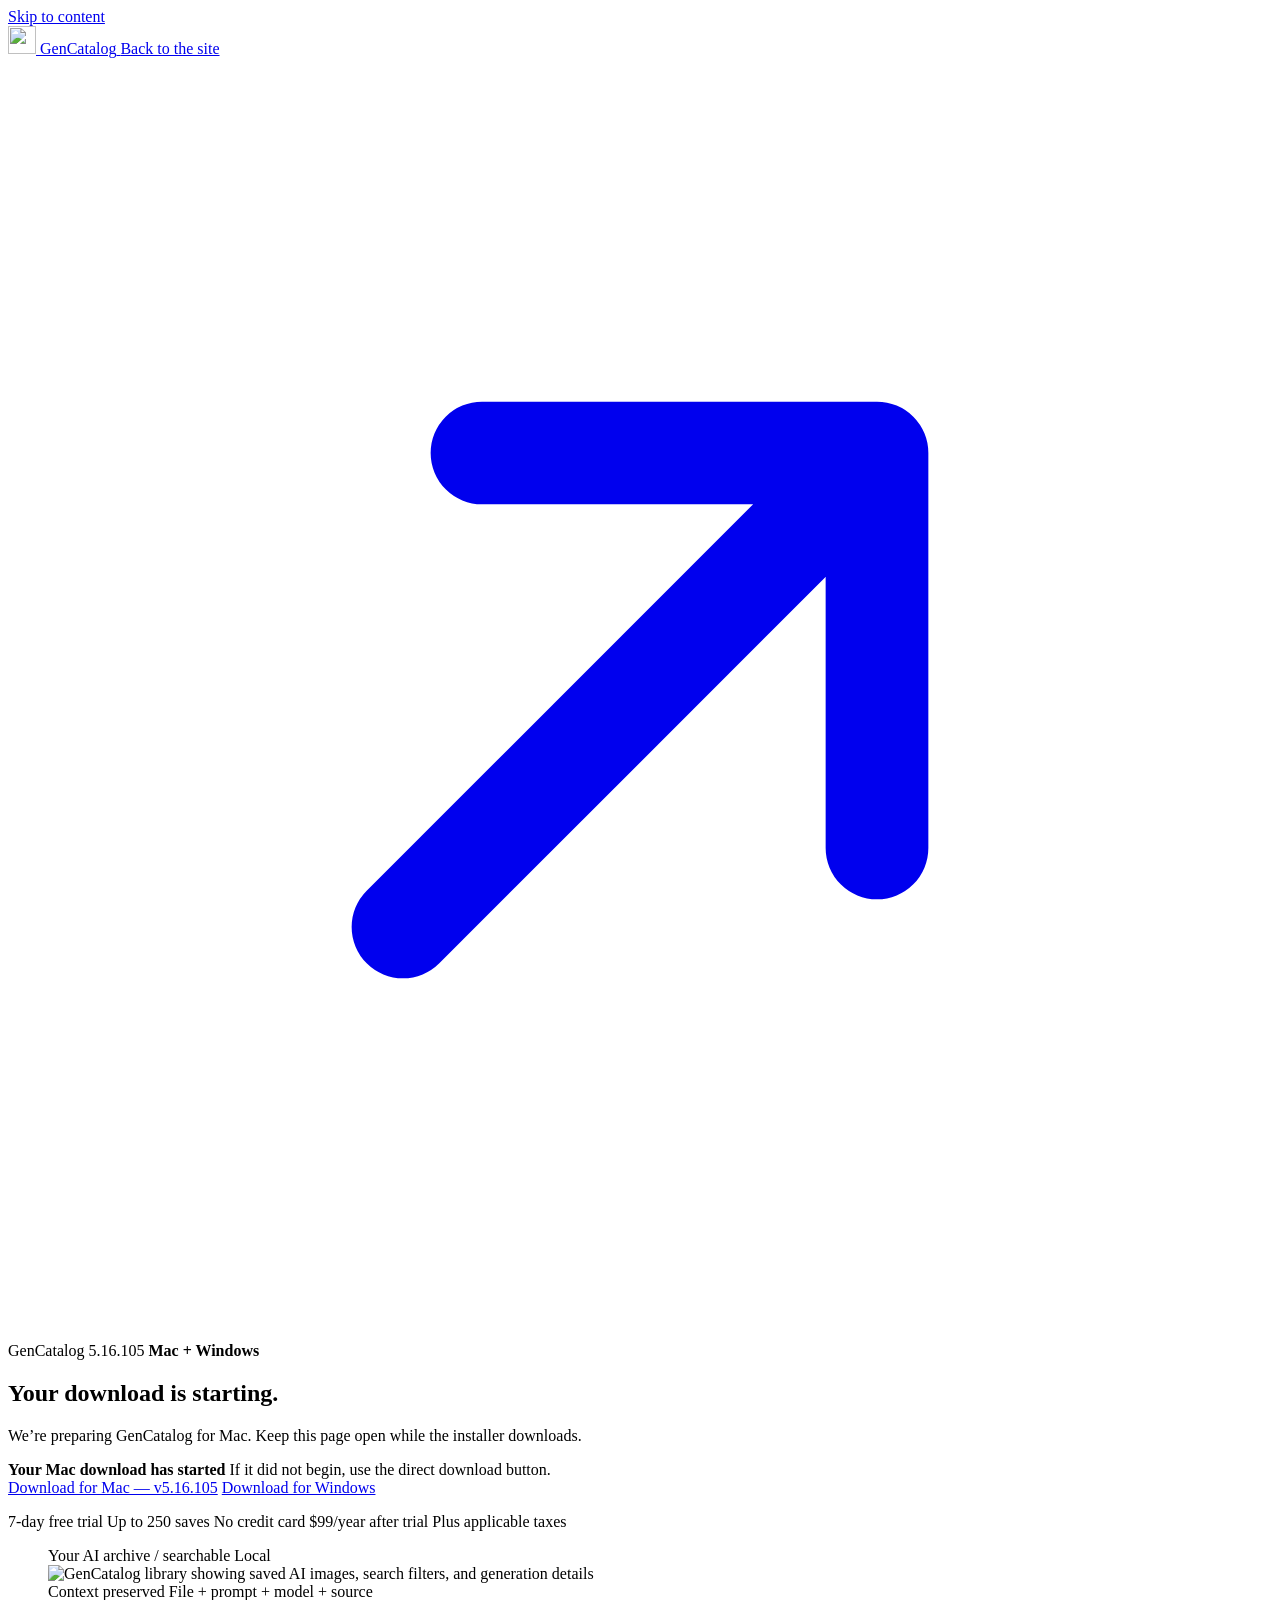
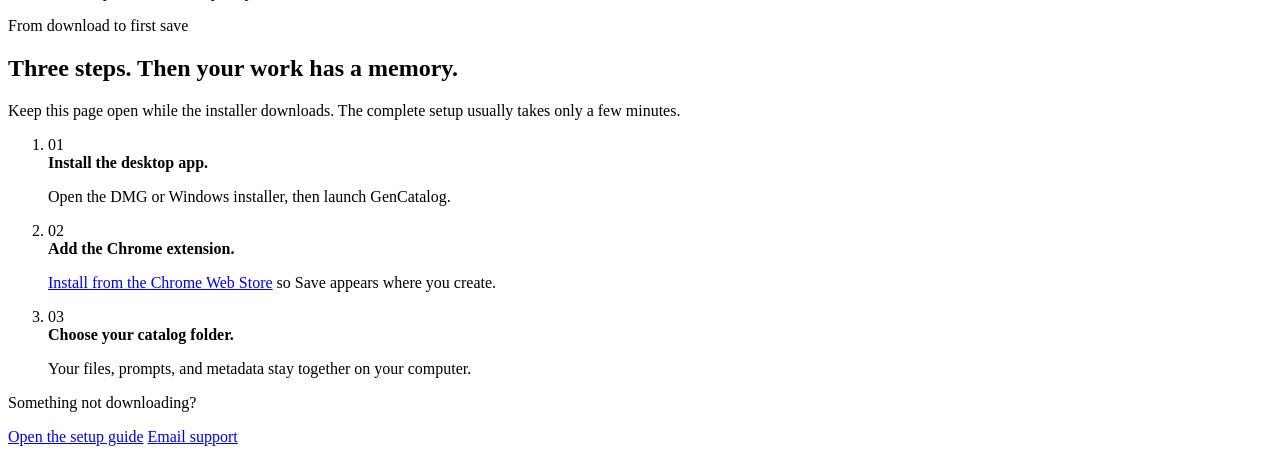
==== get.html @ 5c725c07 "Release: Desktop 5.16.105 and extension 5.147 notes" ====
<!doctype html>
<html lang="en">
<head>
  <script async src="https://www.googletagmanager.com/gtag/js?id=G-8EV2H78B6F"></script>
  <script>
    window.dataLayer = window.dataLayer || [];
    function gtag(){dataLayer.push(arguments);}
    gtag('js', new Date());
    gtag('config', 'G-8EV2H78B6F');
  </script>
  <meta charset="utf-8">
  <meta name="viewport" content="width=device-width,initial-scale=1">
  <meta name="robots" content="noindex">
  <meta name="theme-color" content="#0b0d11">
  <title>Download GenCatalog for Mac or Windows</title>
  <meta name="description" content="Download GenCatalog for macOS or Windows and start organizing AI images and videos in a searchable local library.">
  <link rel="canonical" href="https://gencatalog.app/get">
  <link rel="icon" type="image/png" sizes="32x32" href="/favicon-32x32.png">
  <link rel="icon" type="image/png" sizes="16x16" href="/favicon-16x16.png">
  <link rel="apple-touch-icon" sizes="180x180" href="/apple-touch-icon.png">
  <link rel="preconnect" href="https://fonts.googleapis.com">
  <link rel="preconnect" href="https://fonts.gstatic.com" crossorigin>
  <link href="https://fonts.googleapis.com/css2?family=Geist:wght@400;500;600;700&amp;family=Geist+Mono:wght@400;500;600&amp;display=swap" rel="stylesheet">
  <link rel="stylesheet" href="get-20260710.css?v=20260710">
  <script defer src="/analytics.js"></script>
</head>
<body>
  <a class="skip-link" href="#main">Skip to content</a>

  <nav class="handoff-nav" aria-label="Download navigation">
    <a class="handoff-brand" href="/">
      <img src="GenCatalogLogo-64.webp" width="28" height="28" alt="">
      <span>GenCatalog</span>
    </a>
    <a class="handoff-back" href="/">
      Back to the site
      <svg viewBox="0 0 16 16" aria-hidden="true"><path d="M5 11 11 5M6 5h5v5" fill="none" stroke="currentColor" stroke-width="1.3" stroke-linecap="round" stroke-linejoin="round"></path></svg>
    </a>
  </nav>

  <main id="main">
    <section class="handoff-hero" aria-labelledby="headline">
      <div class="handoff-copy">
        <p class="handoff-kicker"><span aria-hidden="true"></span> GenCatalog 5.16.105 <b>Mac + Windows</b></p>
        <h1 id="headline">Your download is starting.</h1>
        <p id="body" class="handoff-lede">We’re preparing the right GenCatalog installer for this computer.</p>

        <div class="download-status" aria-live="polite">
          <span class="download-status-dot" aria-hidden="true"></span>
          <div>
            <strong id="download-status">Preparing your download</strong>
            <span id="download-detail">You can also use the direct link below.</span>
          </div>
        </div>

        <div class="handoff-actions">
          <a id="primary" class="handoff-button handoff-button-primary" href="#">Download GenCatalog</a>
          <a id="secondary" class="handoff-button handoff-button-secondary" href="#" hidden>Other platform</a>
        </div>

        <p class="handoff-trust">7-day free trial <span>Up to 250 saves</span> No credit card <span>$99/year after trial</span> Plus applicable taxes</p>
      </div>

      <figure class="handoff-product" aria-label="GenCatalog desktop library">
        <div class="handoff-frame-bar">
          <span><i></i><i></i><i></i></span>
          <span>Your AI archive / searchable</span>
          <span>Local</span>
        </div>
        <img src="GenCatalogNewHero-1280.webp" srcset="GenCatalogNewHero-1280.webp 1280w, GenCatalogNewHero-2560.webp 2560w" sizes="(max-width: 900px) 100vw, 58vw" alt="GenCatalog library showing saved AI images, search filters, and generation details" width="1280" height="676" decoding="async" fetchpriority="high">
        <figcaption>
          <span>Context preserved</span>
          File + prompt + model + source
        </figcaption>
      </figure>
    </section>

    <section class="handoff-next" aria-labelledby="next-title">
      <div>
        <p class="handoff-section-label">From download to first save</p>
        <h2 id="next-title">Three steps. Then your work has a memory.</h2>
        <p>Keep this page open while the installer downloads. The complete setup usually takes only a few minutes.</p>
      </div>

      <ol class="handoff-steps">
        <li>
          <span>01</span>
          <div><strong>Install the desktop app.</strong><p>Open the DMG or Windows installer, then launch GenCatalog.</p></div>
        </li>
        <li>
          <span>02</span>
          <div><strong>Add the Chrome extension.</strong><p><a href="https://chromewebstore.google.com/detail/dcmghhapbfbldjoilamnnalkagejndfb">Install from the Chrome Web Store</a> so Save appears where you create.</p></div>
        </li>
        <li>
          <span>03</span>
          <div><strong>Choose your catalog folder.</strong><p>Your files, prompts, and metadata stay together on your computer.</p></div>
        </li>
      </ol>
    </section>

    <section class="handoff-help" aria-label="Download help">
      <p>Something not downloading?</p>
      <div>
        <a href="/support">Open the setup guide</a>
        <a href="mailto:support@gencatalog.app">Email support</a>
      </div>
    </section>
  </main>

  <iframe id="download-frame" title="" hidden></iframe>

  <script>
    // Latest desktop release plus the current notarized Mac build.
    var VERSION = '5.16.105';
    var MAC_VERSION = '5.16.105';

    var BASE = 'https://downloads.gencatalog.app/';
    var macUrl = BASE + 'GenCatalog-' + MAC_VERSION + '-universal.dmg';
    var winUrl = BASE + 'GenCatalog-' + VERSION + '-Setup.exe';

    var ua = navigator.userAgent;
    var isMobile = /iPhone|iPad|iPod|Android/i.test(ua);
    var isWin = !isMobile && (/Win/i.test(navigator.platform) || /Windows/i.test(ua));

    var primary = document.getElementById('primary');
    var secondary = document.getElementById('secondary');
    var headline = document.getElementById('headline');
    var body = document.getElementById('body');
    var downloadStatus = document.getElementById('download-status');
    var detail = document.getElementById('download-detail');
    var downloadFrame = document.getElementById('download-frame');
    var pageParams = new URLSearchParams(location.search);
    var attribution = (function () {
      var key = 'gc_attribution_v1';
      var params = new URLSearchParams(location.search);
      var stored = {};
      try { stored = JSON.parse(localStorage.getItem(key) || '{}') || {}; } catch (_) {}
      var source = (params.get('source') || stored.lastSource || stored.firstSource || '').trim();
      var channel = (params.get('channel') || stored.lastChannel || stored.firstChannel || '').trim();
      var surface = (params.get('surface') || stored.lastSurface || '').trim();
      if (!source && document.referrer) {
        try {
          var ref = new URL(document.referrer);
          var host = ref.hostname.replace(/^www\./, '').toLowerCase();
          var searchSources = {
            'google.com': 'google_organic',
            'bing.com': 'bing_organic',
            'duckduckgo.com': 'duckduckgo_organic',
            'yahoo.com': 'yahoo_organic',
            'ecosia.org': 'ecosia_organic',
            'search.brave.com': 'brave_organic',
            'perplexity.ai': 'perplexity_referral',
            'chatgpt.com': 'chatgpt_referral'
          };
          if (host !== location.hostname) {
            source = searchSources[host] || ('referral_' + host.replace(/[^a-z0-9]+/g, '_').replace(/^_+|_+$/g, '').slice(0, 80));
            channel = channel || (source.indexOf('_organic') !== -1 ? 'organic_search' : (source.indexOf('_referral') !== -1 ? 'ai_referral' : 'referral'));
            surface = surface || 'website';
          }
        } catch (_) {}
      }
      if (source || channel || surface) {
        stored.lastSource = source || stored.lastSource;
        stored.lastChannel = channel || stored.lastChannel;
        stored.lastSurface = surface || stored.lastSurface;
        stored.lastLandingPage = location.href;
        stored.lastSeenAt = new Date().toISOString();
        if (!stored.firstSource && source) stored.firstSource = source;
        if (!stored.firstChannel && channel) stored.firstChannel = channel;
        if (!stored.firstLandingPage) stored.firstLandingPage = location.href;
        try { localStorage.setItem(key, JSON.stringify(stored)); } catch (_) {}
      }
      return { source: source, channel: channel, surface: surface };
    })();

    function withAttribution(url) {
      var next = new URL(url);
      ['source', 'channel', 'surface'].forEach(function (key) {
        if (attribution[key]) next.searchParams.set(key, attribution[key]);
      });
      ['utm_source', 'utm_medium', 'utm_campaign', 'utm_content', 'utm_term'].forEach(function (key) {
        var value = pageParams.get(key);
        if (value) next.searchParams.set(key, value);
      });
      return next.toString();
    }

    if (isMobile) {
      document.documentElement.dataset.platform = 'mobile';
      headline.textContent = 'Continue on your Mac or PC.';
      body.textContent = 'GenCatalog is a desktop app. Open gencatalog.app/get on your computer when you are ready to install.';
      downloadStatus.textContent = 'Desktop download required';
      detail.textContent = 'Available for macOS and Windows 10 or 11.';
      primary.href = 'https://gencatalog.app';
      primary.textContent = 'Back to GenCatalog';
    } else {
      var platform = isWin ? 'Windows' : 'Mac';
      var target = withAttribution(isWin ? winUrl : macUrl);
      var other = withAttribution(isWin ? macUrl : winUrl);
      var otherLabel = isWin ? 'Download for Mac' : 'Download for Windows';

      document.documentElement.dataset.platform = isWin ? 'windows' : 'mac';
      body.textContent = 'We’re preparing GenCatalog for ' + platform + '. Keep this page open while the installer downloads.';
      primary.href = target;
      primary.textContent = 'Download for ' + platform + ' — v' + VERSION;
      secondary.href = other;
      secondary.textContent = otherLabel;
      secondary.hidden = false;

      if (typeof gtag === 'function') {
        gtag('event', 'download_redirect', {
          event_category: 'conversion',
          event_label: platform + ' installer',
          link_url: target,
          gc_source: attribution.source,
          gc_channel: attribution.channel,
          gc_surface: attribution.surface,
          transport_type: 'beacon'
        });
      }

      if (pageParams.get('manual') === '1') {
        downloadStatus.textContent = 'Your ' + platform + ' download is ready';
        detail.textContent = 'Use the button whenever you are ready.';
      } else {
        window.setTimeout(function () {
          downloadFrame.src = target;
          downloadStatus.textContent = 'Your ' + platform + ' download has started';
          detail.textContent = 'If it did not begin, use the direct download button.';
          document.body.classList.add('download-started');
        }, 700);
      }
    }
  </script>
</body>
</html>
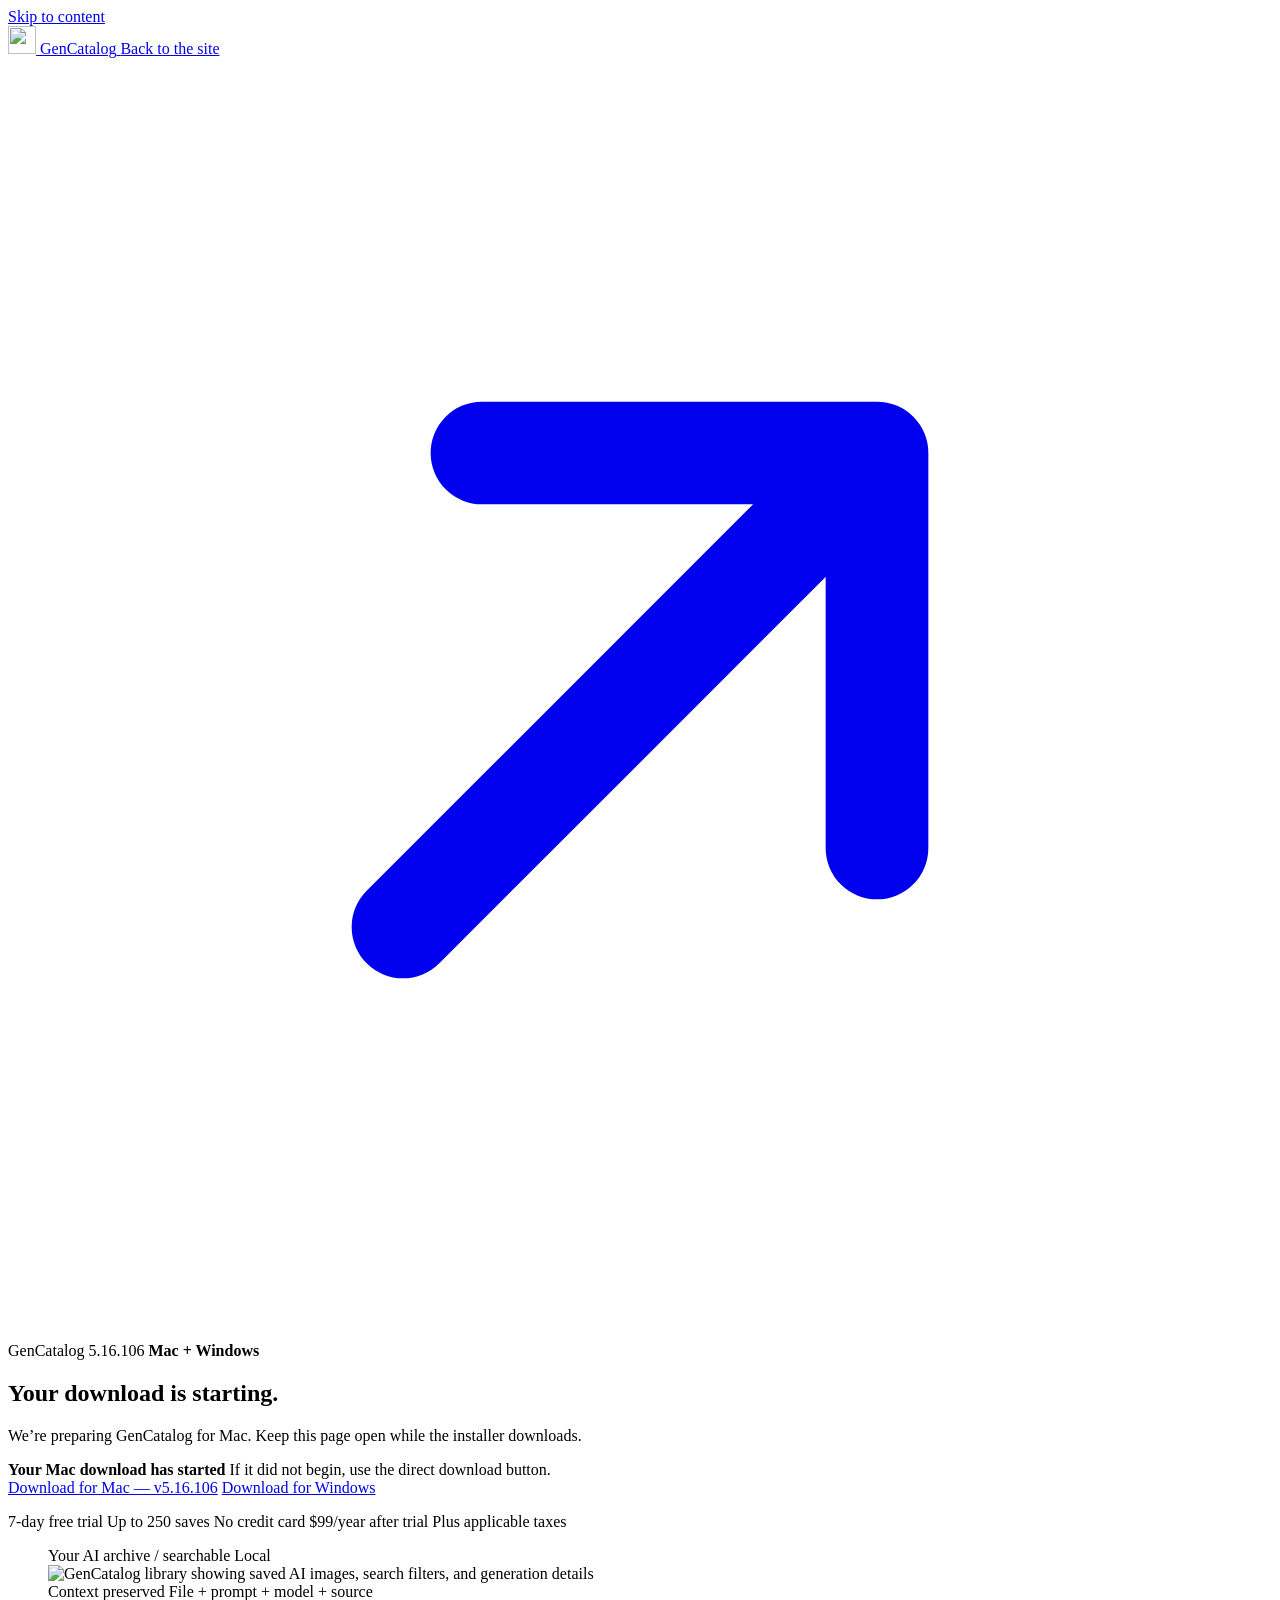
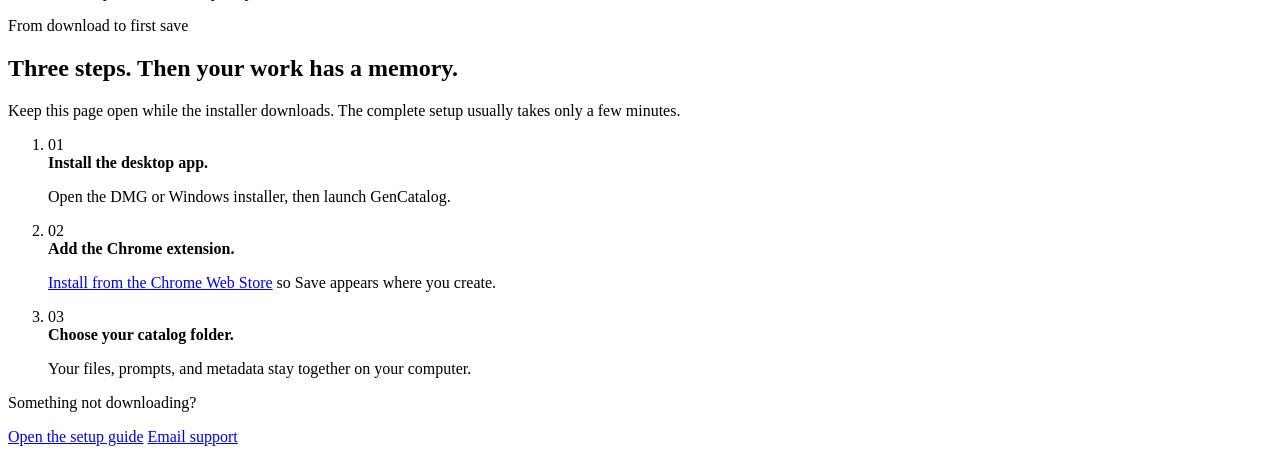
==== commit c1121946: "Publish desktop 5.16.106 release notes and downloads" ====
--- a/get.html
+++ b/get.html
@@ -41,7 +41,7 @@
   <main id="main">
     <section class="handoff-hero" aria-labelledby="headline">
       <div class="handoff-copy">
-        <p class="handoff-kicker"><span aria-hidden="true"></span> GenCatalog 5.16.105 <b>Mac + Windows</b></p>
+        <p class="handoff-kicker"><span aria-hidden="true"></span> GenCatalog 5.16.106 <b>Mac + Windows</b></p>
         <h1 id="headline">Your download is starting.</h1>
         <p id="body" class="handoff-lede">We’re preparing the right GenCatalog installer for this computer.</p>
 
@@ -111,8 +111,8 @@
 
   <script>
     // Latest desktop release plus the current notarized Mac build.
-    var VERSION = '5.16.105';
-    var MAC_VERSION = '5.16.105';
+    var VERSION = '5.16.106';
+    var MAC_VERSION = '5.16.106';
 
     var BASE = 'https://downloads.gencatalog.app/';
     var macUrl = BASE + 'GenCatalog-' + MAC_VERSION + '-universal.dmg';
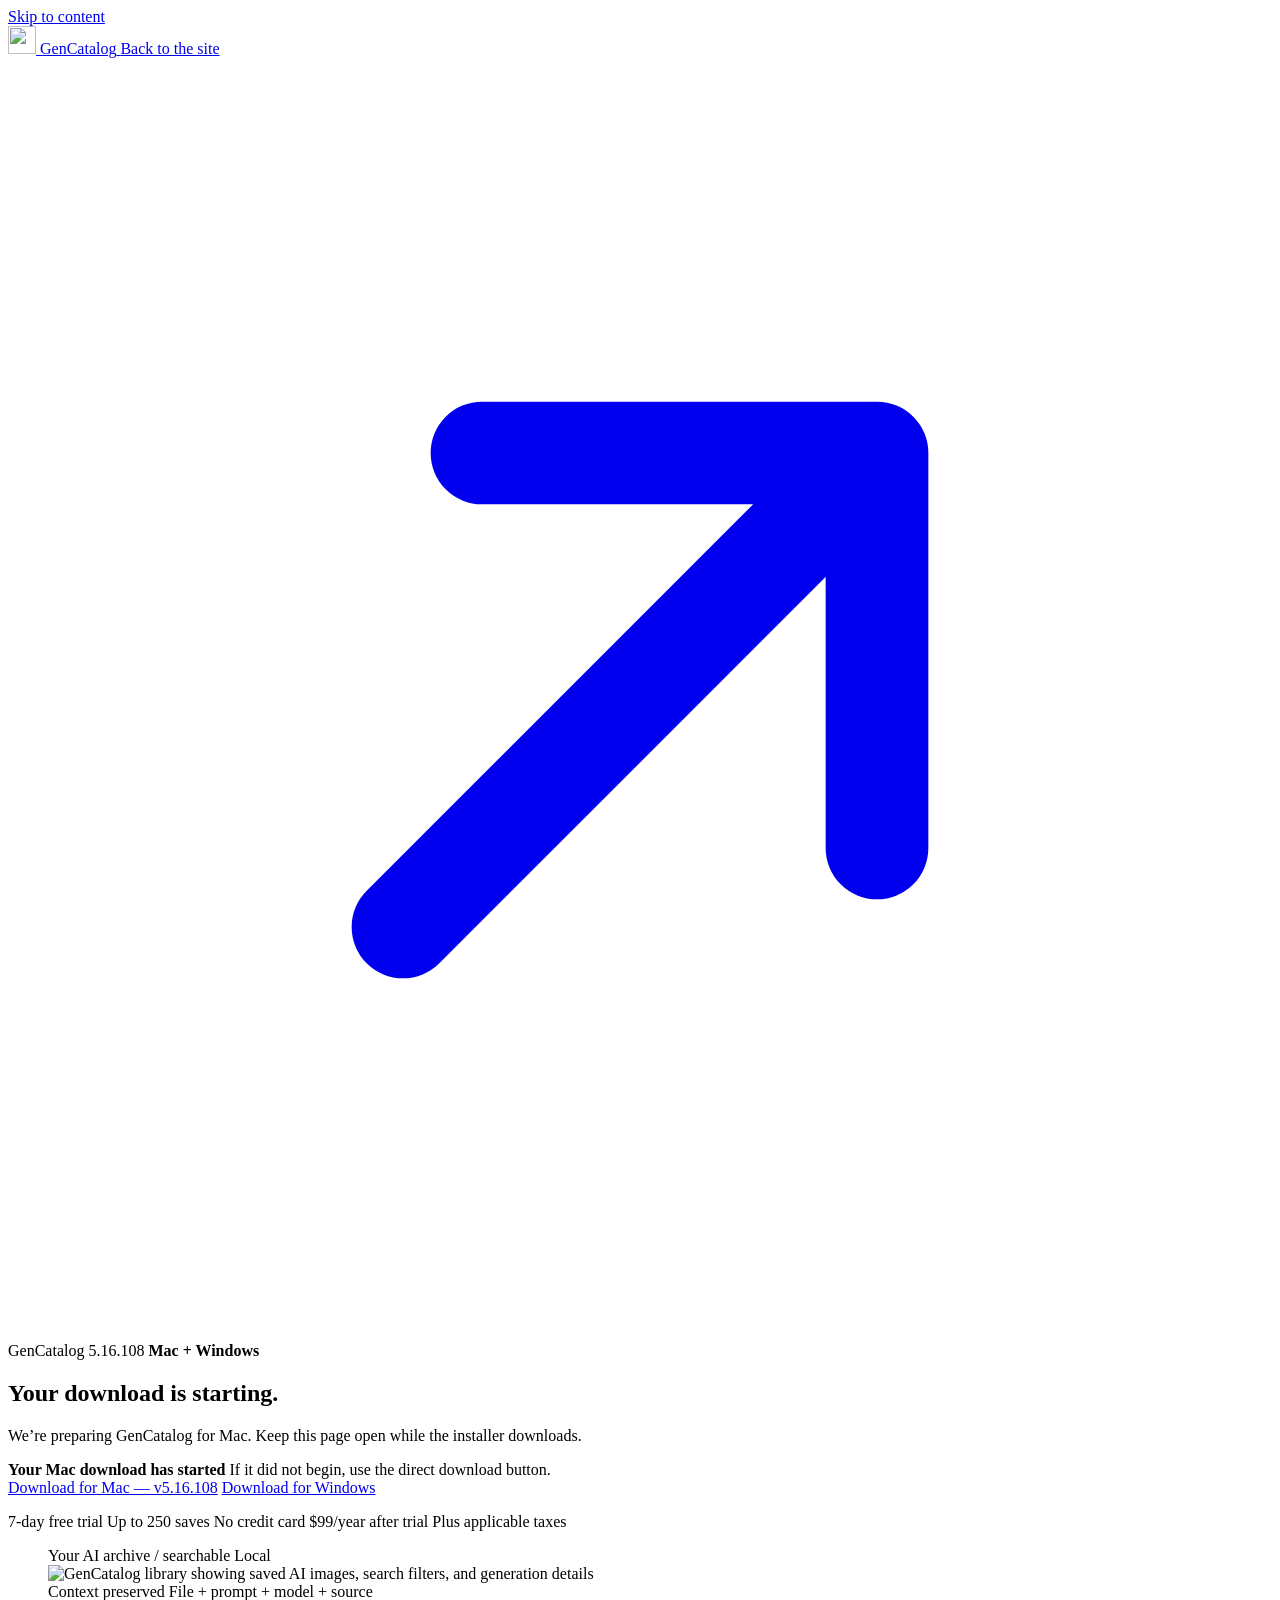
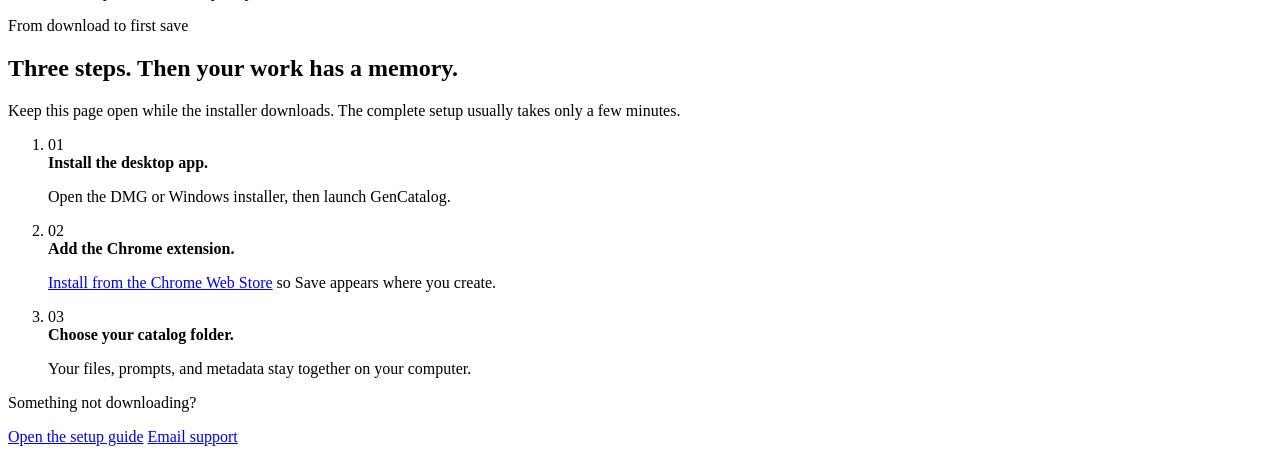
==== commit 1ab296f7: "Release desktop 5.16.108 compact sidebar" ====
--- a/get.html
+++ b/get.html
@@ -41,7 +41,7 @@
   <main id="main">
     <section class="handoff-hero" aria-labelledby="headline">
       <div class="handoff-copy">
-        <p class="handoff-kicker"><span aria-hidden="true"></span> GenCatalog 5.16.106 <b>Mac + Windows</b></p>
+        <p class="handoff-kicker"><span aria-hidden="true"></span> GenCatalog 5.16.108 <b>Mac + Windows</b></p>
         <h1 id="headline">Your download is starting.</h1>
         <p id="body" class="handoff-lede">We’re preparing the right GenCatalog installer for this computer.</p>
 
@@ -111,8 +111,8 @@
 
   <script>
     // Latest desktop release plus the current notarized Mac build.
-    var VERSION = '5.16.106';
-    var MAC_VERSION = '5.16.106';
+    var VERSION = '5.16.108';
+    var MAC_VERSION = '5.16.108';
 
     var BASE = 'https://downloads.gencatalog.app/';
     var macUrl = BASE + 'GenCatalog-' + MAC_VERSION + '-universal.dmg';
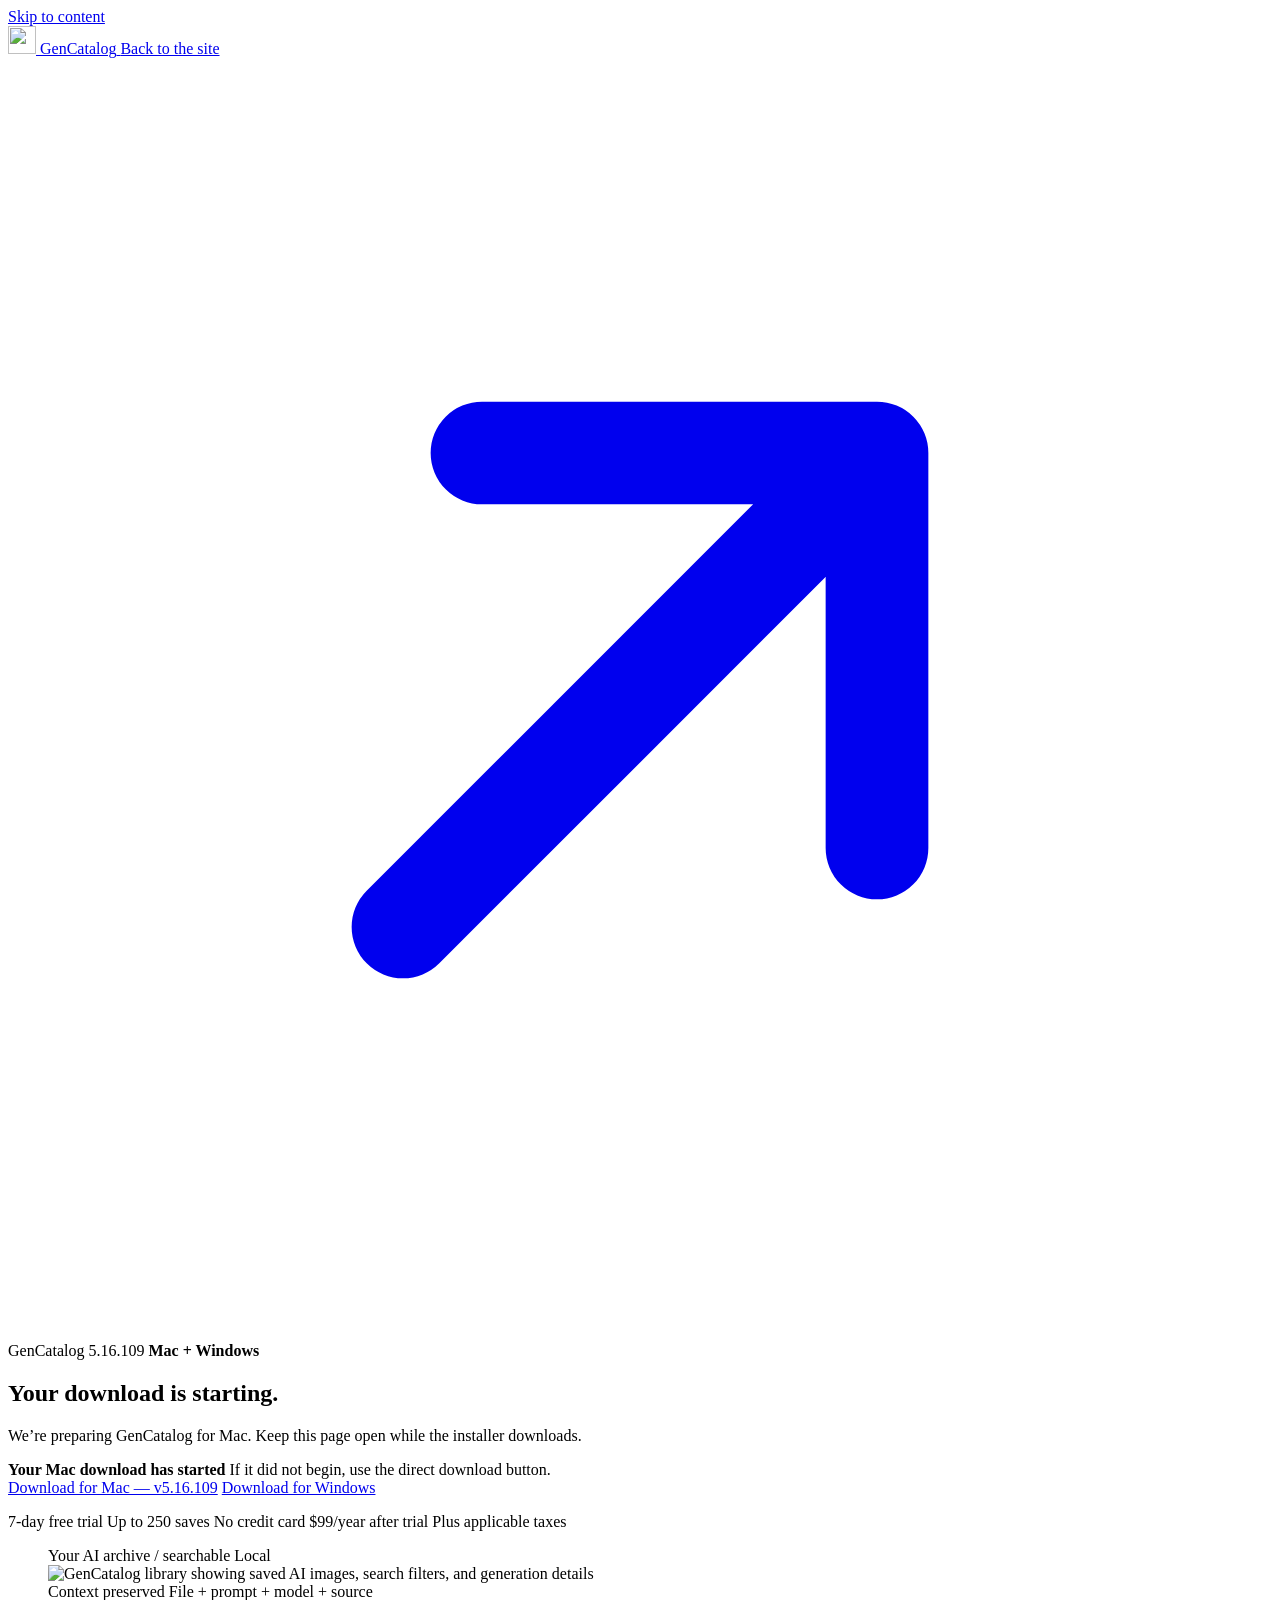
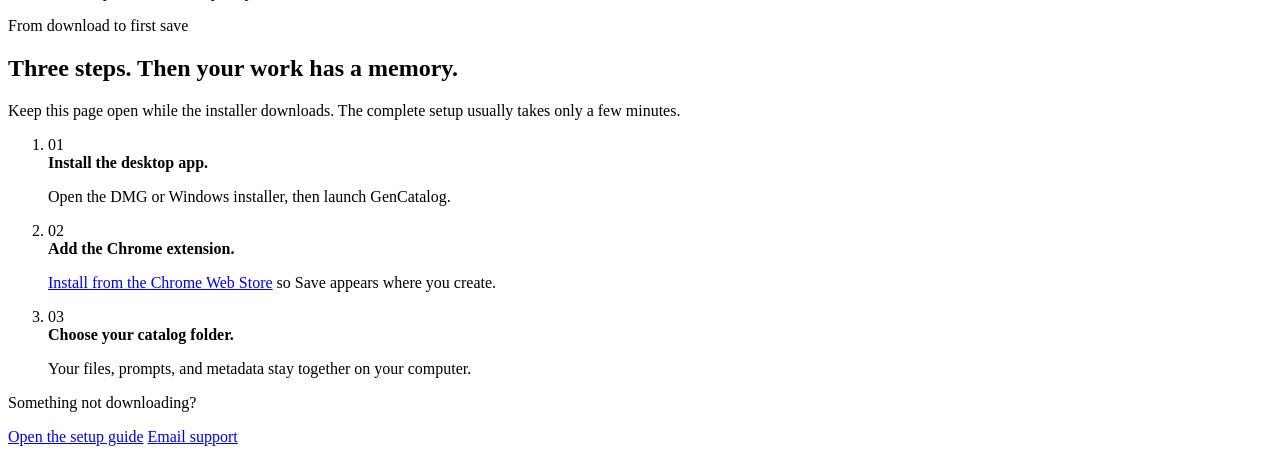
==== commit 8b695c23: "Release desktop 5.16.109 tag contrast correction" ====
--- a/get.html
+++ b/get.html
@@ -41,7 +41,7 @@
   <main id="main">
     <section class="handoff-hero" aria-labelledby="headline">
       <div class="handoff-copy">
-        <p class="handoff-kicker"><span aria-hidden="true"></span> GenCatalog 5.16.108 <b>Mac + Windows</b></p>
+        <p class="handoff-kicker"><span aria-hidden="true"></span> GenCatalog 5.16.109 <b>Mac + Windows</b></p>
         <h1 id="headline">Your download is starting.</h1>
         <p id="body" class="handoff-lede">We’re preparing the right GenCatalog installer for this computer.</p>
 
@@ -111,8 +111,8 @@
 
   <script>
     // Latest desktop release plus the current notarized Mac build.
-    var VERSION = '5.16.108';
-    var MAC_VERSION = '5.16.108';
+    var VERSION = '5.16.109';
+    var MAC_VERSION = '5.16.109';
 
     var BASE = 'https://downloads.gencatalog.app/';
     var macUrl = BASE + 'GenCatalog-' + MAC_VERSION + '-universal.dmg';
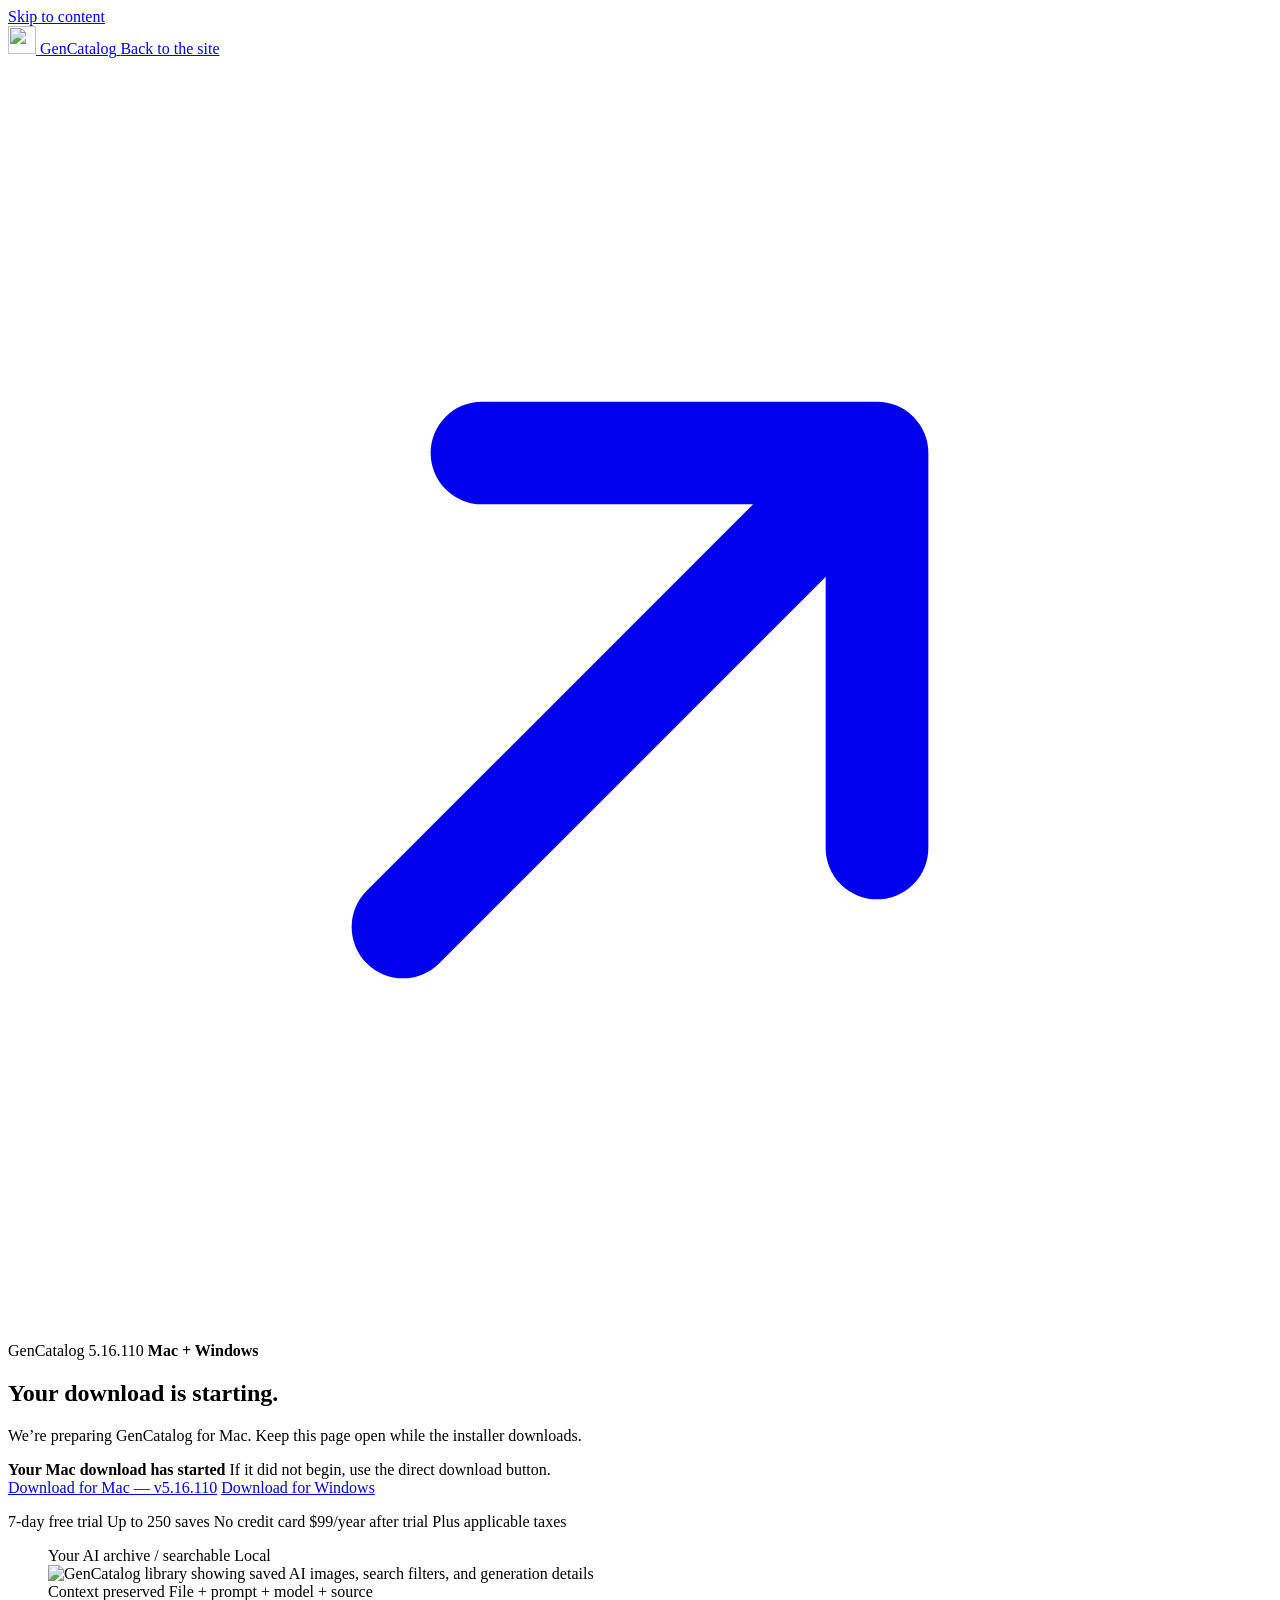
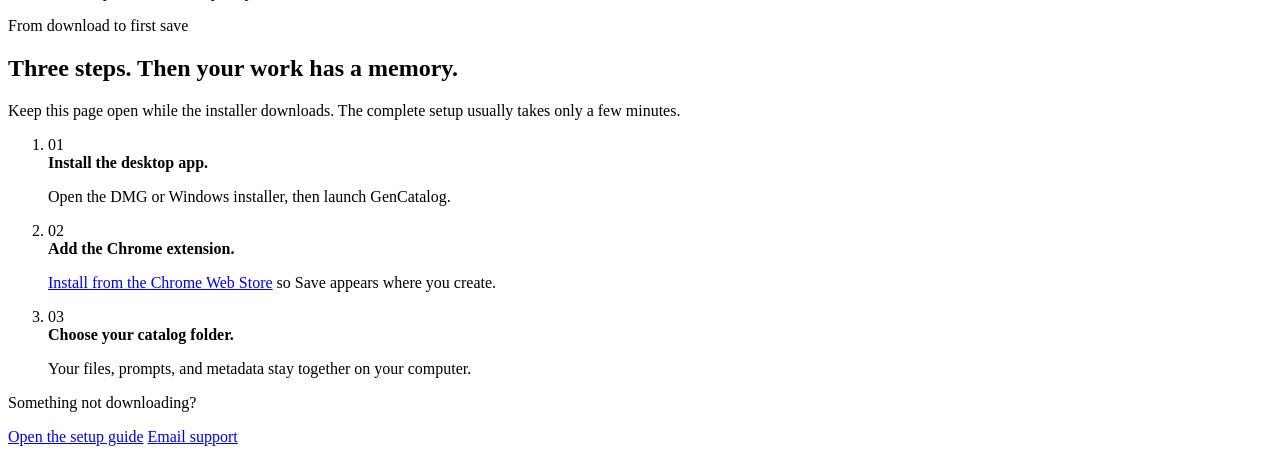
==== commit b6da587d: "Release desktop 5.16.110 catalog overview restoration" ====
--- a/get.html
+++ b/get.html
@@ -41,7 +41,7 @@
   <main id="main">
     <section class="handoff-hero" aria-labelledby="headline">
       <div class="handoff-copy">
-        <p class="handoff-kicker"><span aria-hidden="true"></span> GenCatalog 5.16.109 <b>Mac + Windows</b></p>
+        <p class="handoff-kicker"><span aria-hidden="true"></span> GenCatalog 5.16.110 <b>Mac + Windows</b></p>
         <h1 id="headline">Your download is starting.</h1>
         <p id="body" class="handoff-lede">We’re preparing the right GenCatalog installer for this computer.</p>
 
@@ -111,8 +111,8 @@
 
   <script>
     // Latest desktop release plus the current notarized Mac build.
-    var VERSION = '5.16.109';
-    var MAC_VERSION = '5.16.109';
+    var VERSION = '5.16.110';
+    var MAC_VERSION = '5.16.110';
 
     var BASE = 'https://downloads.gencatalog.app/';
     var macUrl = BASE + 'GenCatalog-' + MAC_VERSION + '-universal.dmg';
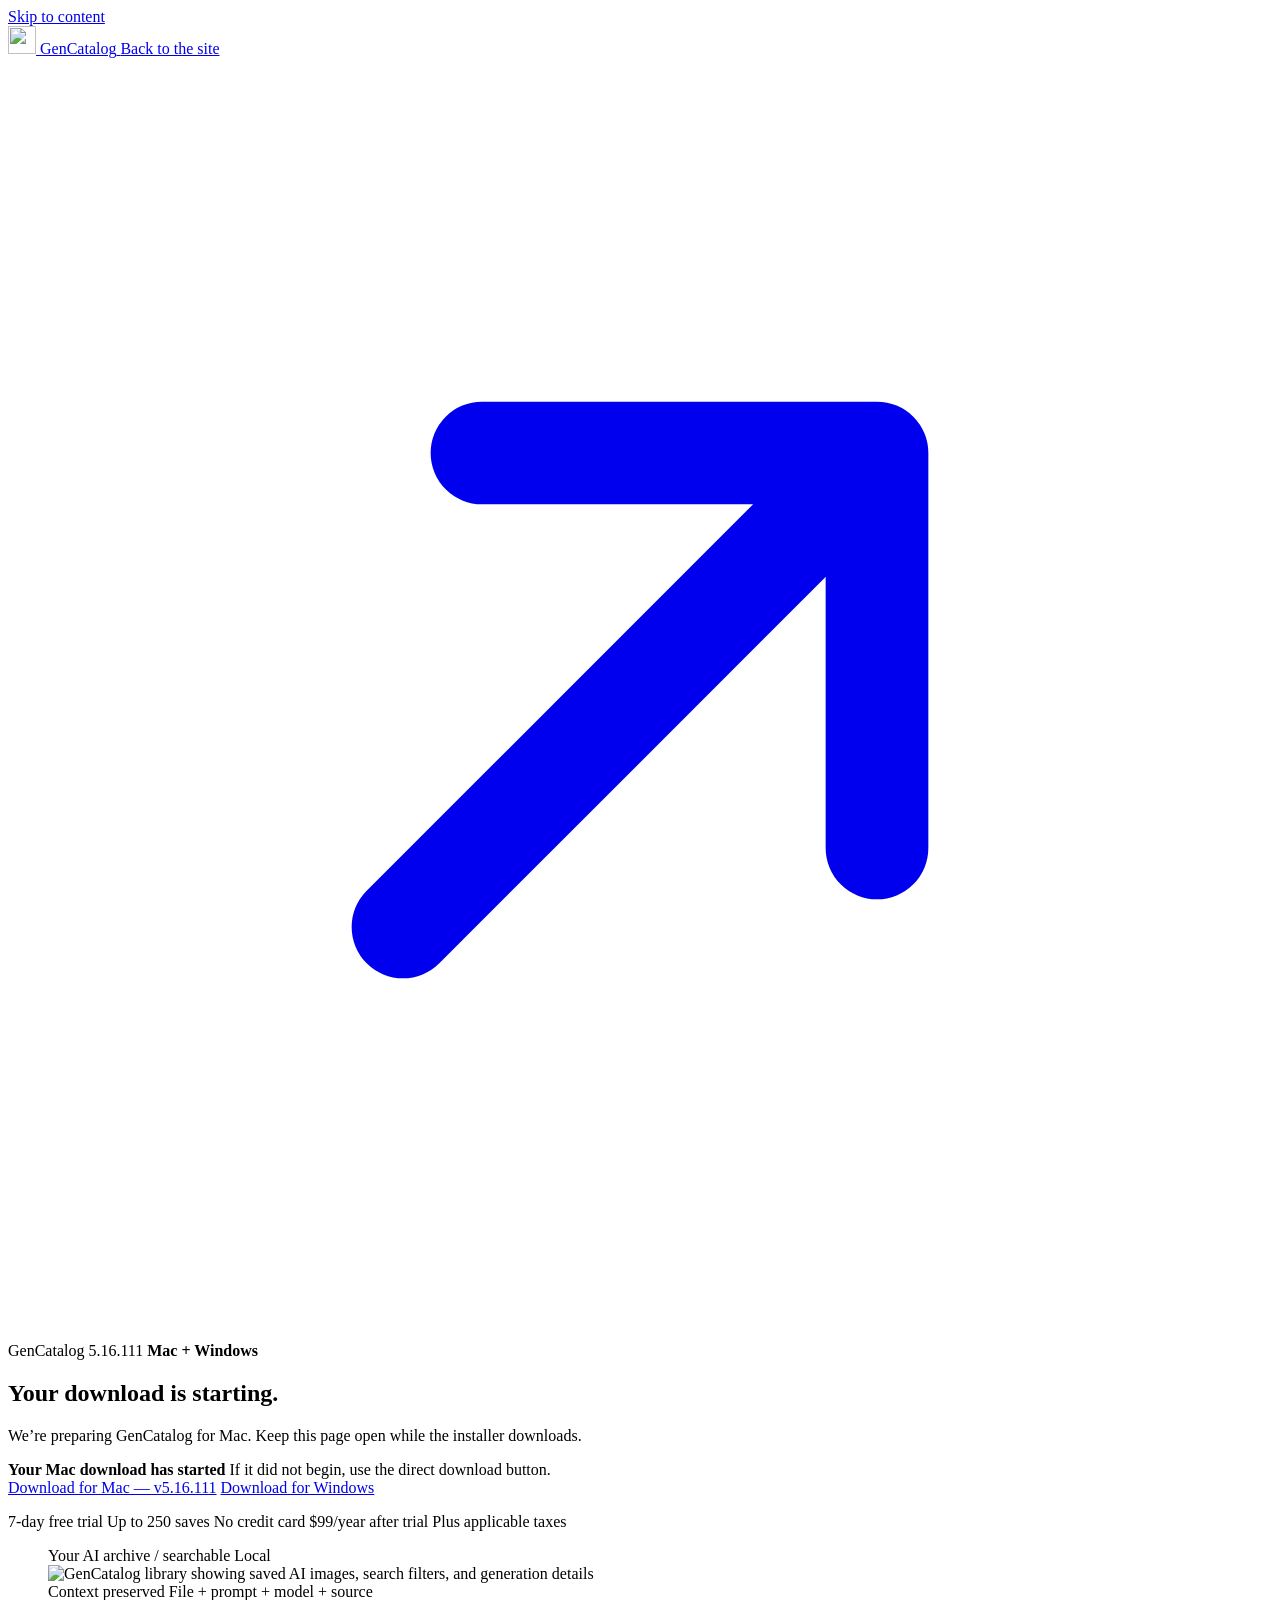
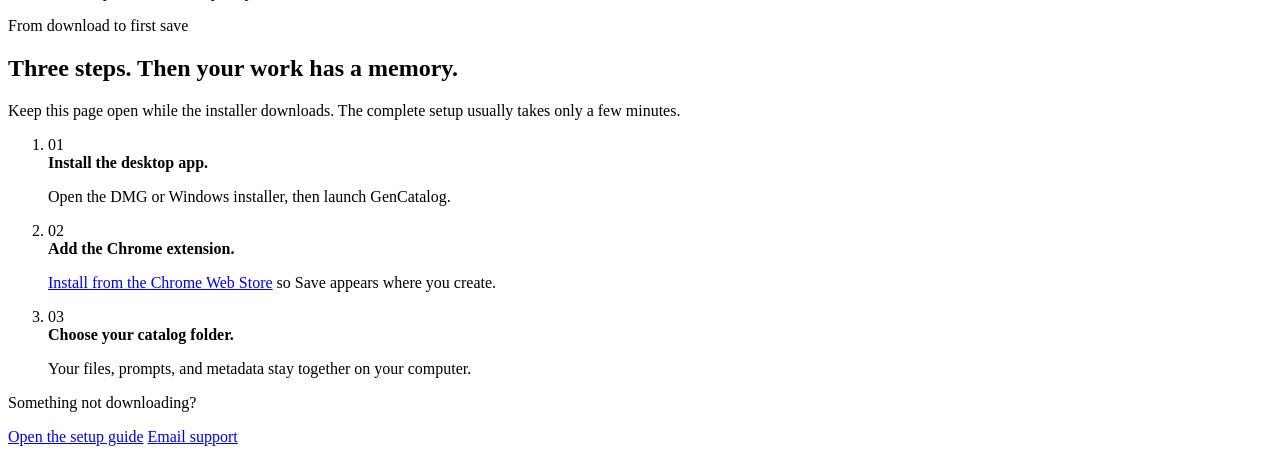
==== commit 2dcfb899: "Release: desktop 5.16.111 sync support and sidebar polish" ====
--- a/get.html
+++ b/get.html
@@ -41,7 +41,7 @@
   <main id="main">
     <section class="handoff-hero" aria-labelledby="headline">
       <div class="handoff-copy">
-        <p class="handoff-kicker"><span aria-hidden="true"></span> GenCatalog 5.16.110 <b>Mac + Windows</b></p>
+        <p class="handoff-kicker"><span aria-hidden="true"></span> GenCatalog 5.16.111 <b>Mac + Windows</b></p>
         <h1 id="headline">Your download is starting.</h1>
         <p id="body" class="handoff-lede">We’re preparing the right GenCatalog installer for this computer.</p>
 
@@ -111,8 +111,8 @@
 
   <script>
     // Latest desktop release plus the current notarized Mac build.
-    var VERSION = '5.16.110';
-    var MAC_VERSION = '5.16.110';
+    var VERSION = '5.16.111';
+    var MAC_VERSION = '5.16.111';
 
     var BASE = 'https://downloads.gencatalog.app/';
     var macUrl = BASE + 'GenCatalog-' + MAC_VERSION + '-universal.dmg';
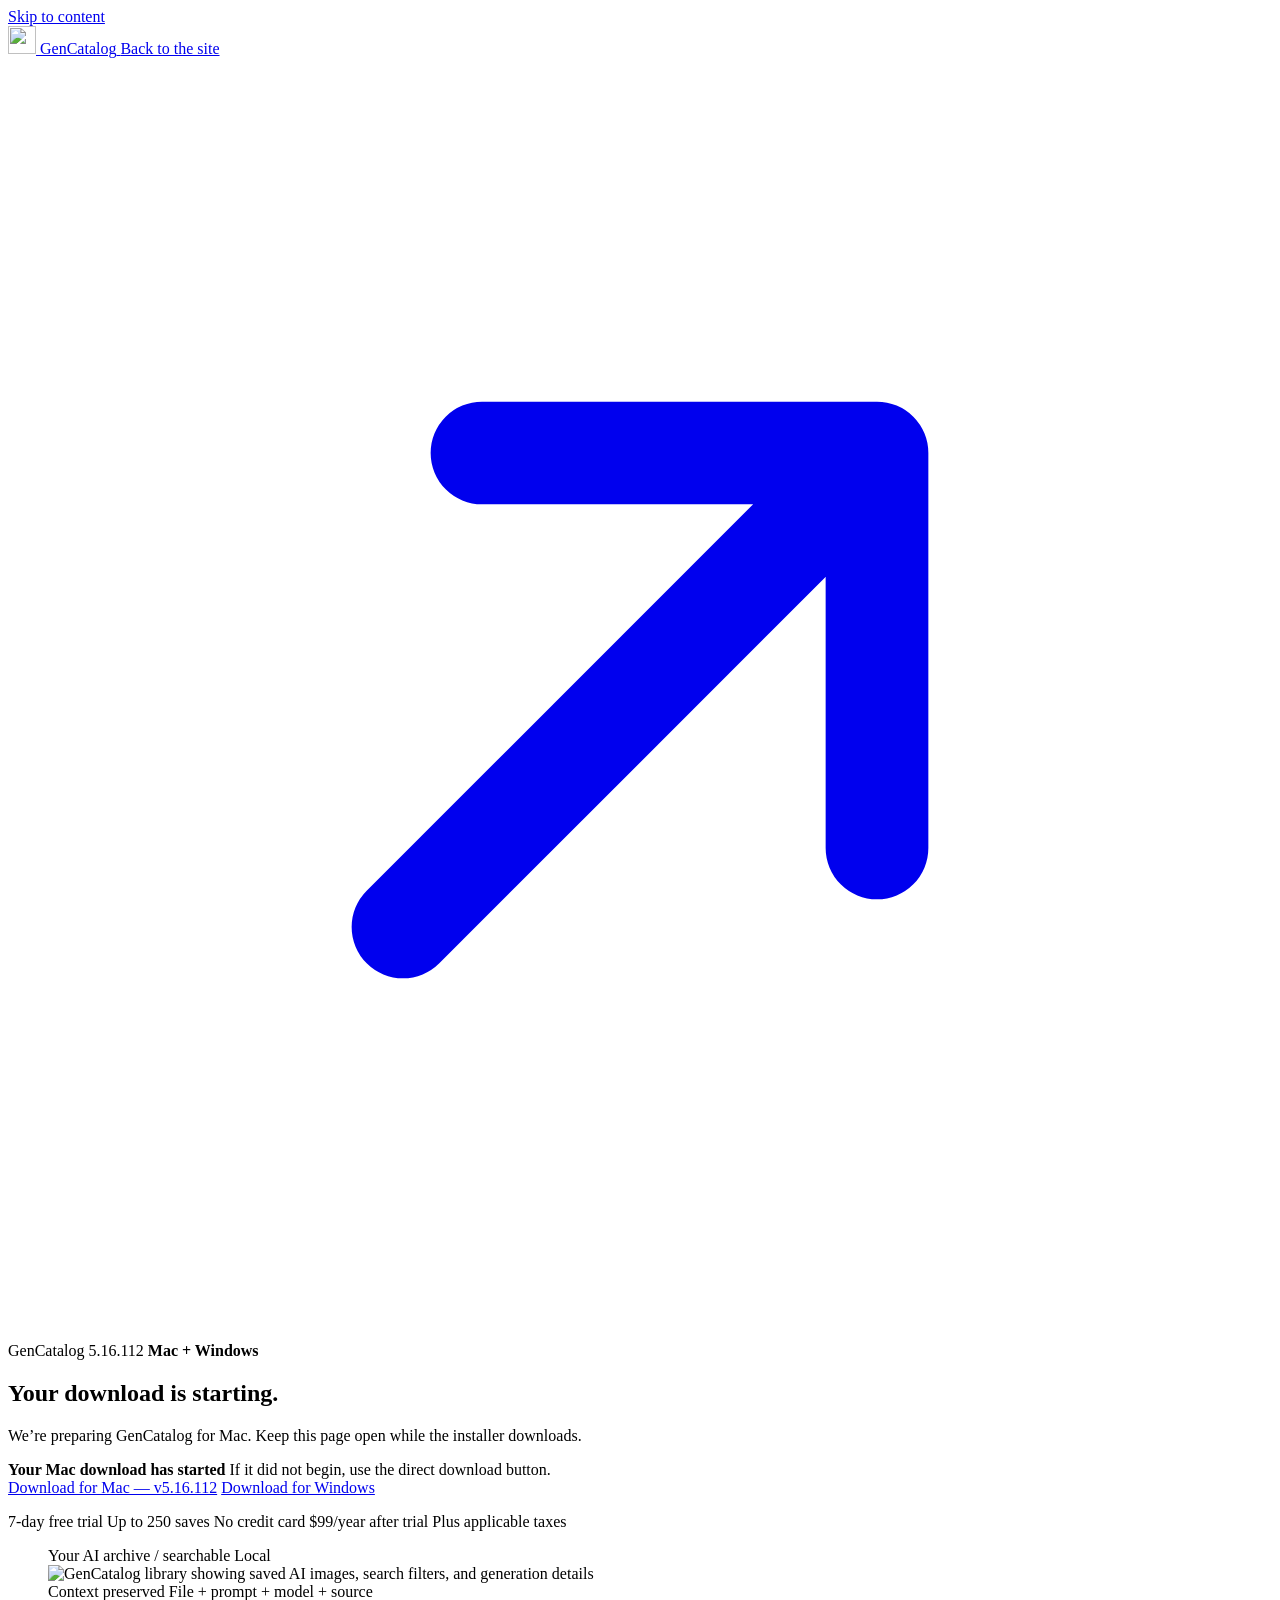
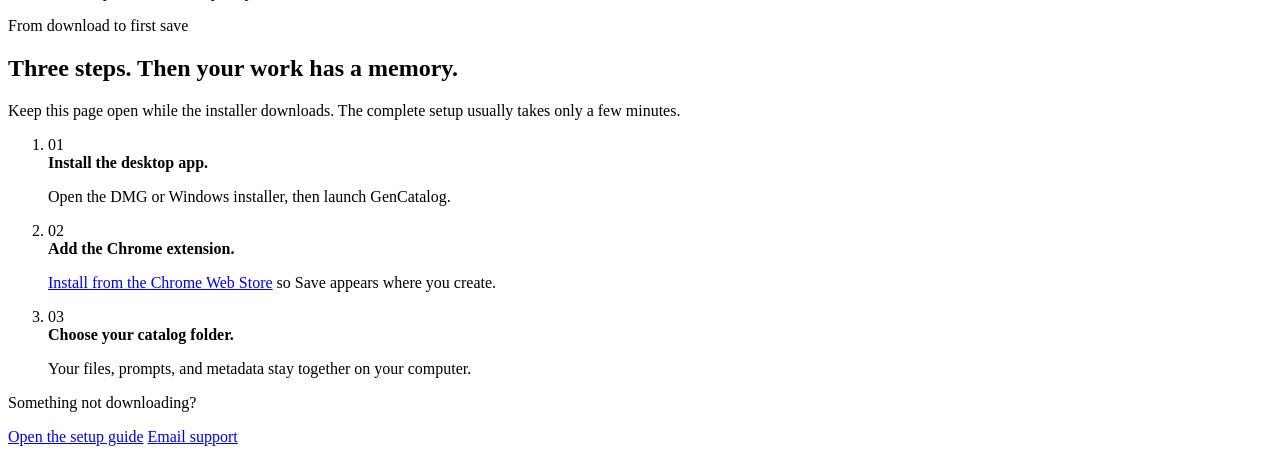
==== commit 799e458e: "Release desktop 5.16.112 collection editing support" ====
--- a/get.html
+++ b/get.html
@@ -41,7 +41,7 @@
   <main id="main">
     <section class="handoff-hero" aria-labelledby="headline">
       <div class="handoff-copy">
-        <p class="handoff-kicker"><span aria-hidden="true"></span> GenCatalog 5.16.111 <b>Mac + Windows</b></p>
+        <p class="handoff-kicker"><span aria-hidden="true"></span> GenCatalog 5.16.112 <b>Mac + Windows</b></p>
         <h1 id="headline">Your download is starting.</h1>
         <p id="body" class="handoff-lede">We’re preparing the right GenCatalog installer for this computer.</p>
 
@@ -111,8 +111,8 @@
 
   <script>
     // Latest desktop release plus the current notarized Mac build.
-    var VERSION = '5.16.111';
-    var MAC_VERSION = '5.16.111';
+    var VERSION = '5.16.112';
+    var MAC_VERSION = '5.16.112';
 
     var BASE = 'https://downloads.gencatalog.app/';
     var macUrl = BASE + 'GenCatalog-' + MAC_VERSION + '-universal.dmg';
